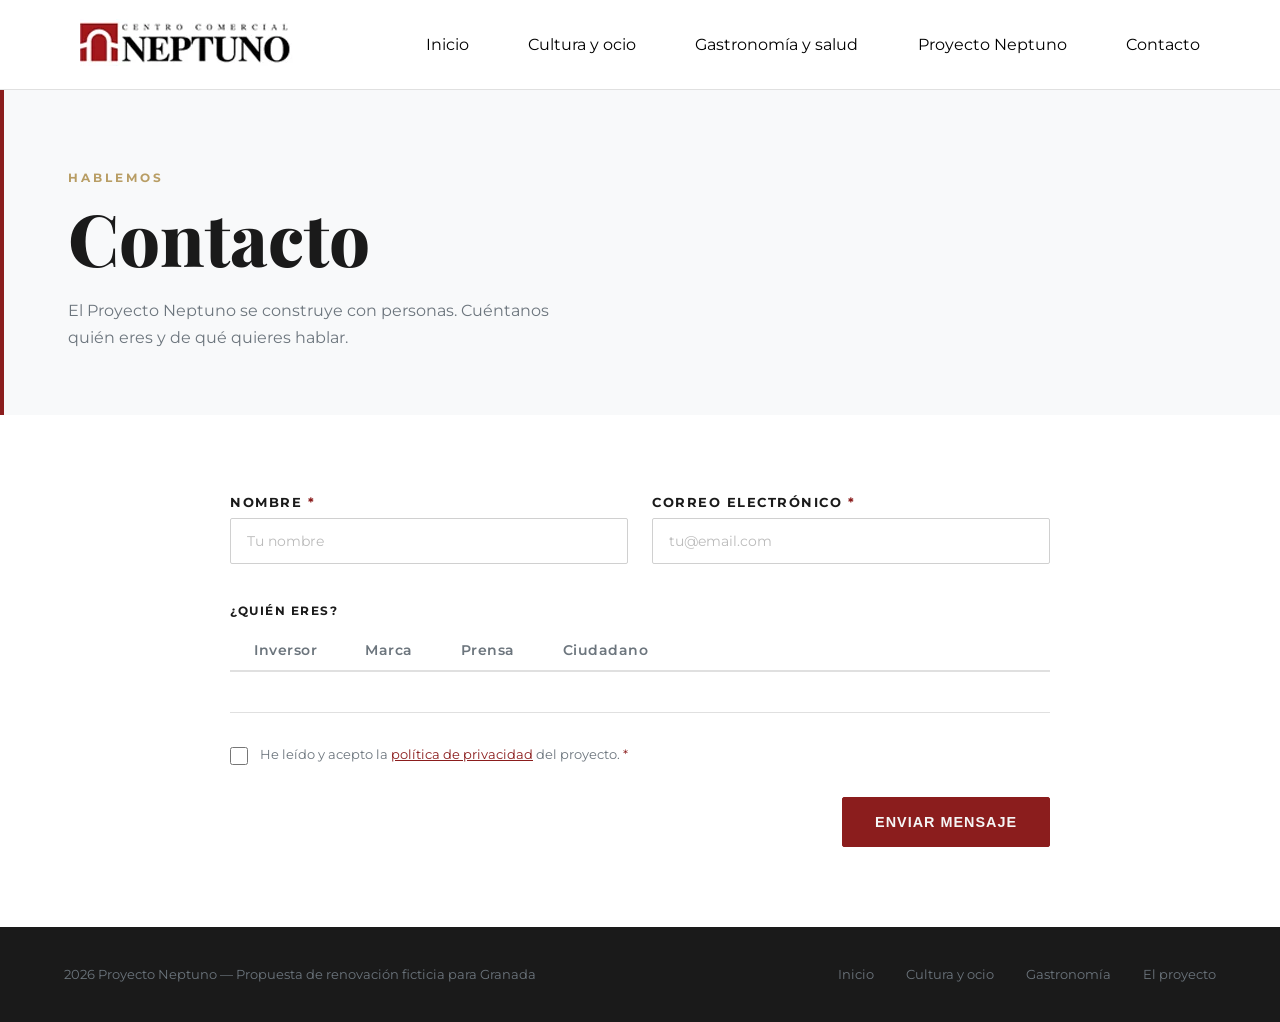
==== contact.html @ ade23c35 "Pagina de contacto terminada" ====
<!DOCTYPE html>
<html lang="es">
<head>
    <meta charset="UTF-8">
    <meta name="viewport" content="width=device-width, initial-scale=1.0">
    <title>Contacto — Proyecto Neptuno</title>
    <link rel="stylesheet" href="style.css">
</head>
<body>
    <header>
        <div>
            <a href="./index.html"><img src="./img/logo.png" alt="Logo CC Neptuno"></a>
        </div>

        <input type="checkbox" id="btn-menu">
        <label for="btn-menu" class="hamburger">
            <span class="line"></span>
            <span class="line"></span>
            <span class="line"></span>
        </label>

        <nav>
            <ul>
                <li><a href="./index.html">Inicio</a></li>
                <li><a href="./ocio.html">Cultura y ocio</a></li>
                <li><a href="./gastro.html">Gastronomía y salud</a></li>
                <li><a href="./arquitectura.html">Proyecto Neptuno</a></li>
                <li><a href="./contact.html" class="nav-active">Contacto</a></li>
            </ul>
        </nav>
    </header>

       <main>

        <!-- Cabecera de página -->
        <section class="page-hero">
            <span class="page-hero__label">Hablemos</span>
            <h1>Contacto</h1>
            <p>El Proyecto Neptuno se construye con personas. Cuéntanos quién eres y de qué quieres hablar.</p>
        </section>

        <!-- Sección de contacto -->
        <section class="contact-section">
            <div class="contact-wrapper">

                <form class="contact-form" action="#" method="POST">

                    <!-- CAMPOS COMUNES -->
                    <div class="common-fields">
                        <div class="form-row form-row--two">
                            <div class="form-group">
                                <label for="nombre">Nombre <span class="required">*</span></label>
                                <input type="text" id="nombre" name="nombre" placeholder="Tu nombre" required autocomplete="given-name">
                            </div>
                            <div class="form-group">
                                <label for="email">Correo electrónico <span class="required">*</span></label>
                                <input type="email" id="email" name="email" placeholder="tu@email.com" required autocomplete="email">
                            </div>
                        </div>
                    </div>

                    <!-- TÍTULO DE TABS -->
                    <div class="tabs-heading">
                        <span>¿Quién eres?</span>
                    </div>

                    <!--
                        RADIO INPUTS OCULTOS
                        Deben estar antes de las pestañas y los bloques de campos
                        para que el selector ~ (hermano siguiente) funcione.
                    -->
                    <input type="radio" id="p-inversor" name="perfil" value="inversor" class="radio-perfil">
                    <input type="radio" id="p-marca" name="perfil" value="marca" class="radio-perfil">
                    <input type="radio" id="p-prensa" name="perfil" value="prensa" class="radio-perfil">
                    <input type="radio" id="p-ciudadano" name="perfil" value="ciudadano" class="radio-perfil">

                    <!-- PESTAÑAS -->
                    <div class="profile-tabs">
                        <label for="p-inversor" class="tab">Inversor</label>
                        <label for="p-marca" class="tab">Marca</label>
                        <label for="p-prensa" class="tab">Prensa</label>
                        <label for="p-ciudadano" class="tab">Ciudadano</label>
                    </div>

                    <!-- CAMPOS INVERSOR -->
                    <div id="fields-inversor" class="profile-fields">
                        <div class="form-row form-row--two">
                            <div class="form-group">
                                <label for="inv-empresa">Empresa u organización</label>
                                <input type="text" id="inv-empresa" name="inv_empresa" placeholder="Nombre de la empresa">
                            </div>
                            <div class="form-group">
                                <label for="inv-cargo">Cargo</label>
                                <input type="text" id="inv-cargo" name="inv_cargo" placeholder="Tu rol en la empresa">
                            </div>
                        </div>
                        <div class="form-row">
                            <div class="form-group">
                                <label for="inv-rango">Rango de inversión estimada</label>
                                <div class="select-wrapper">
                                    <select id="inv-rango" name="inv_rango">
                                        <option value="" disabled selected>Selecciona un rango</option>
                                        <option value="menos500">Menos de 500.000 €</option>
                                        <option value="500k-2m">Entre 500.000 € y 2.000.000 €</option>
                                        <option value="mas2m">Más de 2.000.000 €</option>
                                        <option value="determinar">Por determinar</option>
                                    </select>
                                    <span class="select-arrow" aria-hidden="true">↓</span>
                                </div>
                            </div>
                        </div>
                        <div class="form-row">
                            <div class="form-group">
                                <label for="inv-mensaje">Mensaje</label>
                                <textarea id="inv-mensaje" name="inv_mensaje" rows="5" placeholder="Cuéntanos tu interés o las condiciones que buscas..."></textarea>
                            </div>
                        </div>
                    </div>

                    <!-- CAMPOS MARCA -->
                    <div id="fields-marca" class="profile-fields">
                        <div class="form-row form-row--two">
                            <div class="form-group">
                                <label for="mrc-negocio">Nombre del negocio</label>
                                <input type="text" id="mrc-negocio" name="mrc_negocio" placeholder="Nombre de tu marca o local">
                            </div>
                            <div class="form-group">
                                <label for="mrc-sector">Sector</label>
                                <div class="select-wrapper">
                                    <select id="mrc-sector" name="mrc_sector">
                                        <option value="" disabled selected>Selecciona un sector</option>
                                        <option value="hosteleria">Hostelería y restauración</option>
                                        <option value="retail">Retail y moda</option>
                                        <option value="cultura">Cultura y ocio</option>
                                        <option value="salud">Salud y bienestar</option>
                                        <option value="servicios">Servicios</option>
                                        <option value="otro">Otro</option>
                                    </select>
                                    <span class="select-arrow" aria-hidden="true">↓</span>
                                </div>
                            </div>
                        </div>
                        <div class="form-row">
                            <div class="form-group">
                                <label for="mrc-metros">Superficie aproximada necesaria (m²)</label>
                                <input type="number" id="mrc-metros" name="mrc_metros" placeholder="Ej: 120" min="0">
                            </div>
                        </div>
                        <div class="form-row">
                            <div class="form-group">
                                <label for="mrc-mensaje">Mensaje</label>
                                <textarea id="mrc-mensaje" name="mrc_mensaje" rows="5" placeholder="Cuéntanos qué tipo de espacio buscas y qué ofrecerías..."></textarea>
                            </div>
                        </div>
                    </div>

                    <!-- CAMPOS PRENSA -->
                    <div id="fields-prensa" class="profile-fields">
                        <div class="form-row form-row--two">
                            <div class="form-group">
                                <label for="prs-medio">Medio o publicación</label>
                                <input type="text" id="prs-medio" name="prs_medio" placeholder="Nombre del medio">
                            </div>
                            <div class="form-group">
                                <label for="prs-tipo">Tipo de cobertura</label>
                                <div class="select-wrapper">
                                    <select id="prs-tipo" name="prs_tipo">
                                        <option value="" disabled selected>Selecciona un tipo</option>
                                        <option value="reportaje">Reportaje</option>
                                        <option value="entrevista">Entrevista</option>
                                        <option value="documental">Documental</option>
                                        <option value="podcast">Podcast</option>
                                        <option value="otro">Otro</option>
                                    </select>
                                    <span class="select-arrow" aria-hidden="true">↓</span>
                                </div>
                            </div>
                        </div>
                        <div class="form-row">
                            <div class="form-group">
                                <label for="prs-mensaje">Ángulo o propuesta</label>
                                <textarea id="prs-mensaje" name="prs_mensaje" rows="5" placeholder="Explícanos desde qué perspectiva quieres cubrir el proyecto..."></textarea>
                            </div>
                        </div>
                    </div>

                    <!-- CAMPOS CIUDADANO -->
                    <div id="fields-ciudadano" class="profile-fields">
                        <div class="form-row">
                            <div class="form-group">
                                <label for="ciu-motivo">Motivo de contacto</label>
                                <div class="select-wrapper">
                                    <select id="ciu-motivo" name="ciu_motivo">
                                        <option value="" disabled selected>Selecciona un motivo</option>
                                        <option value="apoyo">Apoyo al proyecto</option>
                                        <option value="sugerencia">Sugerencia o idea</option>
                                        <option value="duda">Duda o pregunta</option>
                                        <option value="critica">Crítica o preocupación</option>
                                    </select>
                                    <span class="select-arrow" aria-hidden="true">↓</span>
                                </div>
                            </div>
                        </div>
                        <div class="form-row">
                            <div class="form-group">
                                <label for="ciu-mensaje">Tu mensaje</label>
                                <textarea id="ciu-mensaje" name="ciu_mensaje" rows="6" placeholder="Cuéntanos lo que piensas. Todas las voces importan en este proyecto."></textarea>
                            </div>
                        </div>
                    </div>

                    <!-- PIE DEL FORMULARIO -->
                    <div class="form-footer">
                        <div class="form-row form-row--checkbox">
                            <input type="checkbox" id="privacidad" name="privacidad" required>
                            <label for="privacidad">He leído y acepto la <a href="#">política de privacidad</a> del proyecto. <span class="required">*</span></label>
                        </div>
                        <div class="form-actions">
                            <button type="submit" class="btn btn-primary">Enviar mensaje</button>
                        </div>
                    </div>

                </form>

            </div>
        </section>

    </main>

    <footer class="site-footer">
        <div class="footer-inner">
            <p class="footer-copy">2026 Proyecto Neptuno — Propuesta de renovación ficticia para Granada</p>
            <nav class="footer-nav" aria-label="Navegación secundaria">
                <a href="./index.html">Inicio</a>
                <a href="./ocio.html">Cultura y ocio</a>
                <a href="./gastro.html">Gastronomía</a>
                <a href="./arquitectura.html">El proyecto</a>
            </nav>
        </div>
    </footer>

</body>
</html>
</body>
</html>
---- style.css ----
/* Fuentes: Playfair Display - títulos h1 y h2; Montserrat - cuerpo de la página*/
@import url('https://fonts.googleapis.com/css2?family=Montserrat:ital,wght@0,100..900;1,100..900&family=Playfair+Display:ital,wght@0,400..900;1,400..900&display=swap');

:root {
    /* Colores Principales (Identidad) */
    --color-primario: #8B1D1D;    /* Granate Corporativo (el arco) */
    --color-primario-claro: #A32A2A; /* Para hover y acentos secundarios */
    --color-secundario: #B89D64;  /* Dorado Champán (acentos premium) */
    --color-secundario-claro: #E5D1A4; /* Para hover y acentos secundarios */
    
    /* Colores de Superficie y Fondos */
    --bg-principal: #FFFFFF;      /* Blanco Puro (limpieza visual) */
    --bg-secundario: #F8F9FA;        /* Gris Humo (para separar secciones) */
    --bg-footer: #1A1A1A;         /* Negro Carbón (cierre sólido) */

    /* Colores de Texto */
    --texto-oscuro: #1A1A1A;        /* Títulos y párrafos importantes */
    --texto-claro: #F5F5F5;       /* Texto sobre fondos oscuros (footer) */
    --texto-muted: #6C757D;       /* Gris para detalles menos importantes */

    --transicion-suave: all 0.3s ease;
}

/* Reset */
* {
    margin: 0;
    padding: 0;
    box-sizing: border-box;
}
img {
    max-width: 100%;
}

/* Estilos generales */
body {
    font-family: 'Montserrat';
}


h1{
    font-family: 'Playfair Display', serif;
    font-weight: 800;
}

h2 {
    font-weight: 500;
}

/* ----------------------------------
   HEADER
---------------------------------- */
header {
    display: flex;
    justify-content: space-between;
    align-items: center;
    width: 100%;
    padding: 1rem 5%;
    position: sticky;
    top: 0;
    z-index: 1000;
    background-color: var(--bg-principal);
    height: 10vh;
    border-bottom: 1px solid #e0e0e0;
}
header nav {
    width: 70%;
}
header ul { 
    display: flex;
    justify-content: space-between;
    align-items: center;
}
header li {
    list-style: none;
}
header a {
    text-decoration: none;
    color: black;
    padding: 0.5rem 1rem;
}
/*MENU HAMBURGUESA HEADER*/
/* Escondemos el checkbox siempre */
#btn-menu {
    display: none;
}

/* Estilo de la hamburguesa */
.hamburger {
    display: none; /* Se oculta en escritorio */
    width: 30px;
    height: 20px;
    flex-direction: column;
    justify-content: space-between;
    z-index: 1001; /* Por encima de todo */
}

/* Dibujamos las 3 líneas */
.hamburger .line {
    display: block;
    width: 100%;
    height: 3px;
    background-color: #000;
    border-radius: 3px;
    transition: all 0.3s;
}
/* ----------------------------------
    SECCION DE BIENVENIDA - LANDING PAGE - index.html
---------------------------------- */
/* hero section */
#hero {
    background:
        /* linear-gradient(to top, rgba(0,0,0,0.8), rgba(0,0,0,0) 60%), */
        linear-gradient(to top, 
            rgba(0,0,0,0.9) 0%,    /* Fase 1: Casi negro en la base (máxima legibilidad para botones) */
            rgba(0,0,0,0.4) 60%,   /* Fase 2: Penumbra media a mitad de altura */
            rgba(0,0,0,0) 100%     /* Fase 3: Transparencia total arriba */
        ),
        url(./img/ccneptuno.webp);
    background-size: cover;
    background-position: center;

    display: flex;
    justify-content: center;
    align-items: flex-end;
    text-align: center;
    height: 90vh;
    padding-bottom: 8vh;
}

#hero .container {
    max-width: 900px;
    margin: 0 auto;
    padding: 0 20px;
}


#hero h1 {
    font-size: 6rem; 
    color: var(--texto-claro);
    margin: 2rem 0;
    text-shadow: 2px 2px 4px rgba(0,0,0,0.7); 
    letter-spacing: 2px;
    line-height: 1.2; /* Reduce el espacio por defecto por arriba para controlar mejor el margin */
}

#hero h2 {
    color: var(--color-secundario-claro);
    font-size: 1.1rem;
    margin: 0 auto;
    max-width: 60%;
    text-transform: uppercase;;
    letter-spacing: 2px; /* Espaciado entre caracteres*/
    line-height: 1.6; /* Interlineado */
    text-shadow: 2px 2px 4px rgba(0,0,0,0.7); 

}

/* CTA: call to action (botones) */
.cta {
    display: flex;
    justify-content: center;
    gap: 20px;
    margin-top: 1rem;
}
/* Uso una clase general btn, y luego clases individuales para el principal y secundario */
.btn {
    padding: 16px 32px;
    font-weight: 600;
    text-transform: uppercase;
    font-size: 0.9rem;
    letter-spacing: 1px;
    transition: var(--transicion-suave);
    cursor: pointer;
    border-radius: 2px;
    text-decoration: none;
    display: inline-block;
}

.btn-primary {
    background-color: var(--color-primario);
    color: var(--texto-claro);
    border: 1px solid var(--color-primario); /* con este detalle mantiene el pixel de mismo tamaño*/
}

.btn-primary:hover {
    background-color: var(--color-primario-claro);
    border-color: var(--color-primario-claro);
    transform: translateY(-3px);
}

.btn-secondary {
    color: var(--texto-claro);
    border: 1px solid var(--texto-claro);
}

.btn-secondary:hover {
    border-color: var(--color-secundario);
    background-color: var(--color-secundario);
    transform: translateY(-3px);
}



/* ----------------------------------
   SECCION DE CONTACTO contact.html
---------------------------------- */
/* ----------------------------------
   Page Hero
---------------------------------- */
.page-hero {
    background-color: var(--bg-secundario);
    border-left: 4px solid var(--color-primario);
    padding: 5rem 5% 4rem;
    min-height: 30vh;
    display: flex;
    flex-direction: column;
    justify-content: flex-end;
}

.page-hero__label {
    font-size: 0.75rem;
    font-weight: 700;
    letter-spacing: 3px;
    text-transform: uppercase;
    color: var(--color-secundario);
    margin-bottom: 1rem;
}

.page-hero h1 {
    font-size: 4.5rem;
    color: var(--texto-oscuro);
    line-height: 1;
    margin-bottom: 1.5rem;
}

.page-hero p {
    color: var(--texto-muted);
    font-size: 1rem;
    line-height: 1.7;
    max-width: 500px;
}

.contact-section {
    padding: 5rem 5%;
}

.contact-wrapper {
    max-width: 820px;
    margin: 0 auto;
}

/* ----------------------------------
   FORMULARIO BASE
---------------------------------- */
.form-row {
    margin-bottom: 1.5rem;
}

.form-row--two {
    display: grid;
    grid-template-columns: 1fr 1fr;
    gap: 1.5rem;
    margin-bottom: 1.5rem;
}

.form-group {
    display: flex;
    flex-direction: column;
    gap: 0.5rem;
}

.form-group label {
    font-size: 0.8rem;
    font-weight: 700;
    letter-spacing: 1.5px;
    text-transform: uppercase;
    color: var(--texto-oscuro);
}

/* El * del form */
.required {
    color: var(--color-primario);
}

.form-group input,
.form-group textarea,
.form-group select {
    width: 100%;
    padding: 0.8rem 1rem;
    border: 1px solid #d0d0d0;
    background-color: var(--bg-principal);
    font-family: 'Montserrat', sans-serif;
    font-size: 0.9rem;
    color: var(--texto-oscuro);
    border-radius: 2px;
    transition: var(--transicion-suave);
    outline: none; /* Elimino el contorno por defecto */
    appearance: none; /* Reseteo estilos de navegador */
    -webkit-appearance: none; /* Lo mismo, pero navegadores antiguos */
}

.form-group input::placeholder,
.form-group textarea::placeholder {
    color: #bbb;
}

.form-group input:focus,
.form-group textarea:focus,
.form-group select:focus {
    border-color: var(--color-primario);
    box-shadow: 0 0 0 3px rgba(139, 29, 29, 0.08);
}

.form-group textarea {
    resize: vertical;
    min-height: 130px;
}

.select-wrapper {
    position: relative;
}

.select-wrapper select {
    cursor: pointer;
    padding-right: 2.5rem;
}

.select-arrow {
    position: absolute;
    right: 1rem;
    top: 50%;
    transform: translateY(-50%);
    pointer-events: none;
    color: var(--color-primario);
    font-size: 0.8rem;
}

/* ----------------------------------
   RADIO INPUTS: siempre ocultos
---------------------------------- */
.radio-perfil {
    display: none;
}

/* ----------------------------------
   SEPARADOR DE TABS
---------------------------------- */
.tabs-heading {
    display: flex;
    align-items: center;
    gap: 1rem;
    margin: 2.5rem 0 0;
}

.tabs-heading span {
    font-size: 0.72rem;
    font-weight: 700;
    letter-spacing: 1.5px;
    text-transform: uppercase;
    color: var(--texto-oscuro);
}

/* ----------------------------------
   Pestañas de perfil
---------------------------------- */
.profile-tabs {
    display: flex;
    border-bottom: 2px solid #e0e0e0;
    margin-bottom: 2.5rem;
    margin-top: 0.75rem;
}

.tab {
    padding: 0.75rem 1.5rem;
    font-size: 0.85rem;
    font-weight: 600;
    color: var(--texto-muted);
    cursor: pointer;
    border-bottom: 2px solid transparent;
    margin-bottom: -2px; /* superpone el borde del contenedor */
    transition: var(--transicion-suave);
    letter-spacing: 0.5px;
}

.tab:hover {
    color: var(--texto-oscuro);
}

/* ----------------------------------
   BLOQUES DE CAMPOS POR PERFIL
   Por defecto todos ocultos
---------------------------------- */
.profile-fields {
    display: none;
}

/*
   Cuando un radio está :checked,
   usando ~ seleccionamos su bloque correspondiente
   que es hermano posterior en el DOM (el arbol de jerarquía por decirlo así).
   También activamos el estilo de la pestaña correcta
   a través del label cuyo atributo for coincide.
*/

#p-inversor:checked  ~ .profile-tabs label[for="p-inversor"],
#p-marca:checked     ~ .profile-tabs label[for="p-marca"],
#p-prensa:checked    ~ .profile-tabs label[for="p-prensa"],
#p-ciudadano:checked ~ .profile-tabs label[for="p-ciudadano"] {
    color: var(--color-primario);
    border-bottom-color: var(--color-primario);
}

#p-inversor:checked  ~ #fields-inversor  { display: block; }
#p-marca:checked     ~ #fields-marca     { display: block; }
#p-prensa:checked    ~ #fields-prensa    { display: block; }
#p-ciudadano:checked ~ #fields-ciudadano { display: block; }

/* ----------------------------------
   Pie de formulario
---------------------------------- */
.form-footer {
    margin-top: 2rem;
    padding-top: 2rem;
    border-top: 1px solid #e0e0e0;
}

.form-row--checkbox {
    display: flex;
    align-items: flex-start;
    gap: 0.75rem;
    margin-bottom: 2rem;
}

.form-row--checkbox input[type="checkbox"] {
    width: 18px;
    height: 18px;
    flex-shrink: 0;
    margin-top: 2px;
    accent-color: var(--color-primario);
    cursor: pointer;
}

.form-row--checkbox label {
    font-size: 0.82rem;
    color: var(--texto-muted);
    line-height: 1.5;
    cursor: pointer;
    text-transform: none;
    letter-spacing: 0;
    font-weight: 400;
}

.form-row--checkbox a {
    color: var(--color-primario);
    text-decoration: underline;
}

.form-actions {
    display: flex;
    justify-content: flex-end;
}

/* ----------------------------------
   FOOTER
---------------------------------- */
.site-footer {
    background-color: var(--bg-footer);
    padding: 2.5rem 5%;
}

.footer-inner {
    max-width: 1200px;
    margin: 0 auto;
    display: flex;
    justify-content: space-between;
    align-items: center;
    flex-wrap: wrap;
    gap: 1rem;
}

.footer-copy {
    font-size: 0.8rem;
    color: var(--texto-muted);
}

.footer-nav {
    display: flex;
    gap: 2rem;
}

.footer-nav a {
    font-size: 0.8rem;
    color: var(--texto-muted);
    text-decoration: none;
    transition: var(--transicion-suave);
}

.footer-nav a:hover {
    color: var(--color-secundario);
}
    

/* ----------------------------------
   Responsive
---------------------------------- */

@media (max-width: 576px) {
/*
index hero: h1 - 2-2.5 rem,  maxwidth -> 90-100%, botones pasan a horizontal

*/
    #hero h1 {
        font-size: 2.5rem;
    }
    #hero h2 {
        max-width: 90%;
        font-size: 0.9rem;
    }
    .cta {
        flex-direction: column;
        gap: 10px;
    }


    /* Mostramos la hamburguesa */
    .hamburger {
        display: flex;
    }
    /* Escondemos el menú original y lo preparamos como panel */
    header nav {
        position: fixed;
        top: 10vh; /* Altura del header */
        left: -100%; /* Lo mandamos a la izquierda fuera de la vista */
        width: 100%;
        height: 45vh; /* Altura perfecta para mostrar los list item */
        background-color: var(--bg-secundario); /* O tu color de fondo */
        transition: all 0.4s ease;
        display: block; /* Aseguramos que no herede el display:none si lo tuviera */
        border-bottom: 1px solid #e0e0e0;
    }
    /* Lista de enlaces vertical */
    header ul {
        flex-direction: column;
        justify-content: space-evenly;
        height: 100%; /* ul ocupa el 100% del nav */
    }
    /* CUANDO HACES CLICK: El menú entra */
    #btn-menu:checked ~ nav {
        left: 0;
    } 
    
    /* Formulario */
    .form-row--two {
        grid-template-columns: 1fr;
    }

    .profile-tabs {
        display: grid;
        grid-template-columns: 1fr 1fr;
    }

    .tab {
        text-align: center;
        border-bottom: none;
        border: 1px solid #e0e0e0;
        padding: 0.75rem;
    }
}
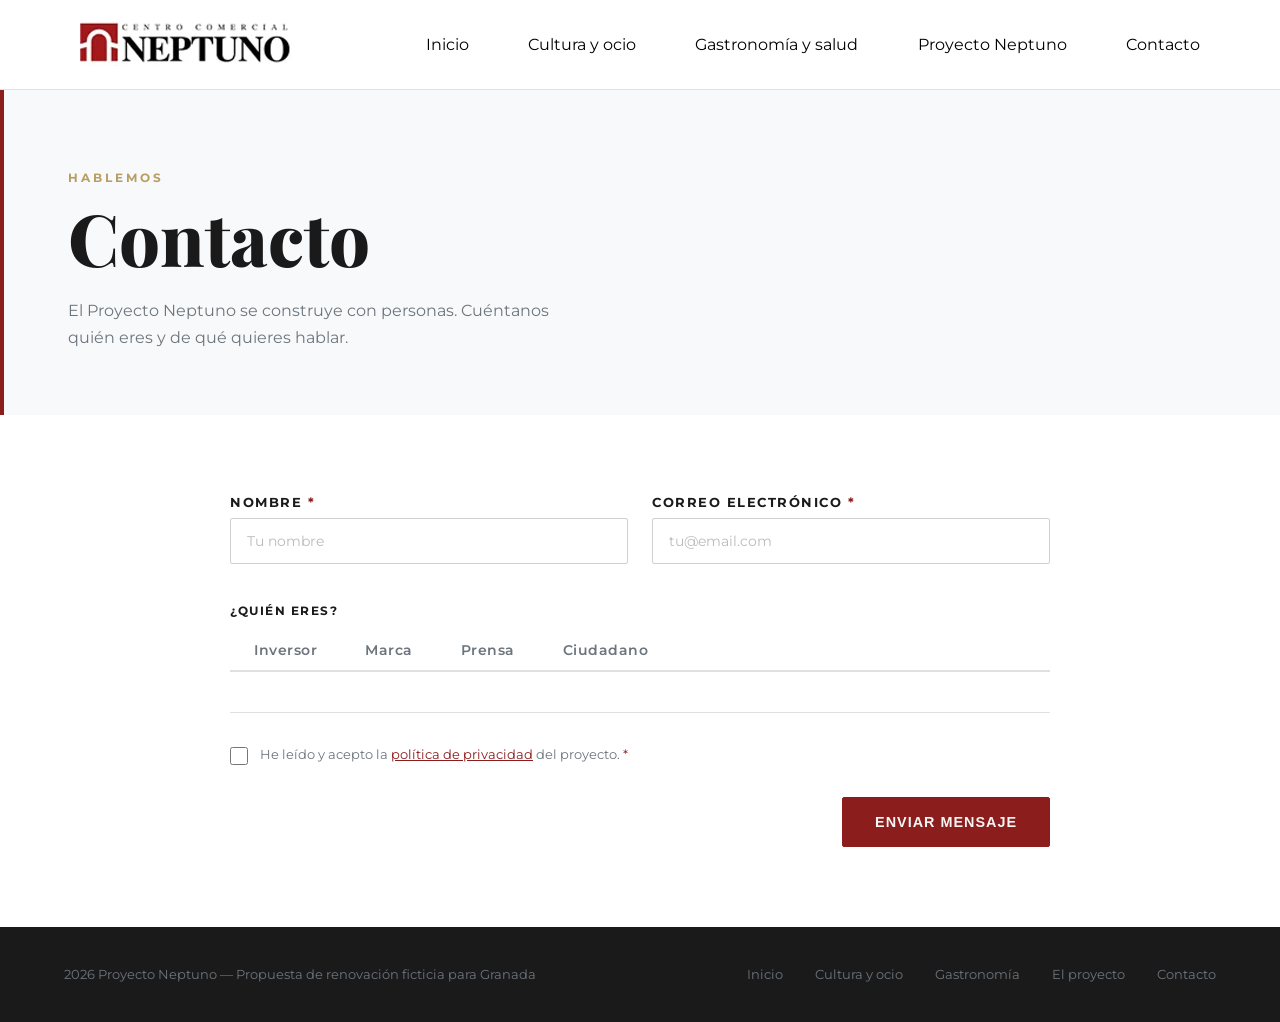
==== commit 68f6dac2: "update" ====
--- a/contact.html
+++ b/contact.html
@@ -227,7 +227,7 @@
 
     </main>
 
-    <footer class="site-footer">
+    <footer>
         <div class="footer-inner">
             <p class="footer-copy">2026 Proyecto Neptuno — Propuesta de renovación ficticia para Granada</p>
             <nav class="footer-nav" aria-label="Navegación secundaria">
@@ -235,6 +235,7 @@
                 <a href="./ocio.html">Cultura y ocio</a>
                 <a href="./gastro.html">Gastronomía</a>
                 <a href="./arquitectura.html">El proyecto</a>
+                <a href="./contact.html">Contacto</a>
             </nav>
         </div>
     </footer>
--- a/style.css
+++ b/style.css
@@ -179,7 +179,7 @@
 .btn-primary {
     background-color: var(--color-primario);
     color: var(--texto-claro);
-    border: 1px solid var(--color-primario); /* con este detalle mantiene el pixel de mismo tamaño*/
+    border: 1px solid var(--color-primario); /* con este detalle mantiene el mismo tamaño*/
 }
 
 .btn-primary:hover {
@@ -463,7 +463,7 @@
 /* ----------------------------------
    FOOTER
 ---------------------------------- */
-.site-footer {
+footer {
     background-color: var(--bg-footer);
     padding: 2.5rem 5%;
 }
@@ -503,7 +503,6 @@
 /* ----------------------------------
    Responsive
 ---------------------------------- */
-
 @media (max-width: 576px) {
 /*
 index hero: h1 - 2-2.5 rem,  maxwidth -> 90-100%, botones pasan a horizontal
@@ -522,6 +521,27 @@
     }
 
 
+    
+    
+    /* Formulario */
+    .form-row--two {
+        grid-template-columns: 1fr;
+    }
+
+    .profile-tabs {
+        display: grid;
+        grid-template-columns: 1fr 1fr;
+    }
+
+    .tab {
+        text-align: center;
+        border-bottom: none;
+        border: 1px solid #e0e0e0;
+        padding: 0.75rem;
+    }
+}
+
+@media (max-width: 768px) {
     /* Mostramos la hamburguesa */
     .hamburger {
         display: flex;
@@ -548,21 +568,4 @@
     #btn-menu:checked ~ nav {
         left: 0;
     } 
-    
-    /* Formulario */
-    .form-row--two {
-        grid-template-columns: 1fr;
-    }
-
-    .profile-tabs {
-        display: grid;
-        grid-template-columns: 1fr 1fr;
-    }
-
-    .tab {
-        text-align: center;
-        border-bottom: none;
-        border: 1px solid #e0e0e0;
-        padding: 0.75rem;
-    }
 }
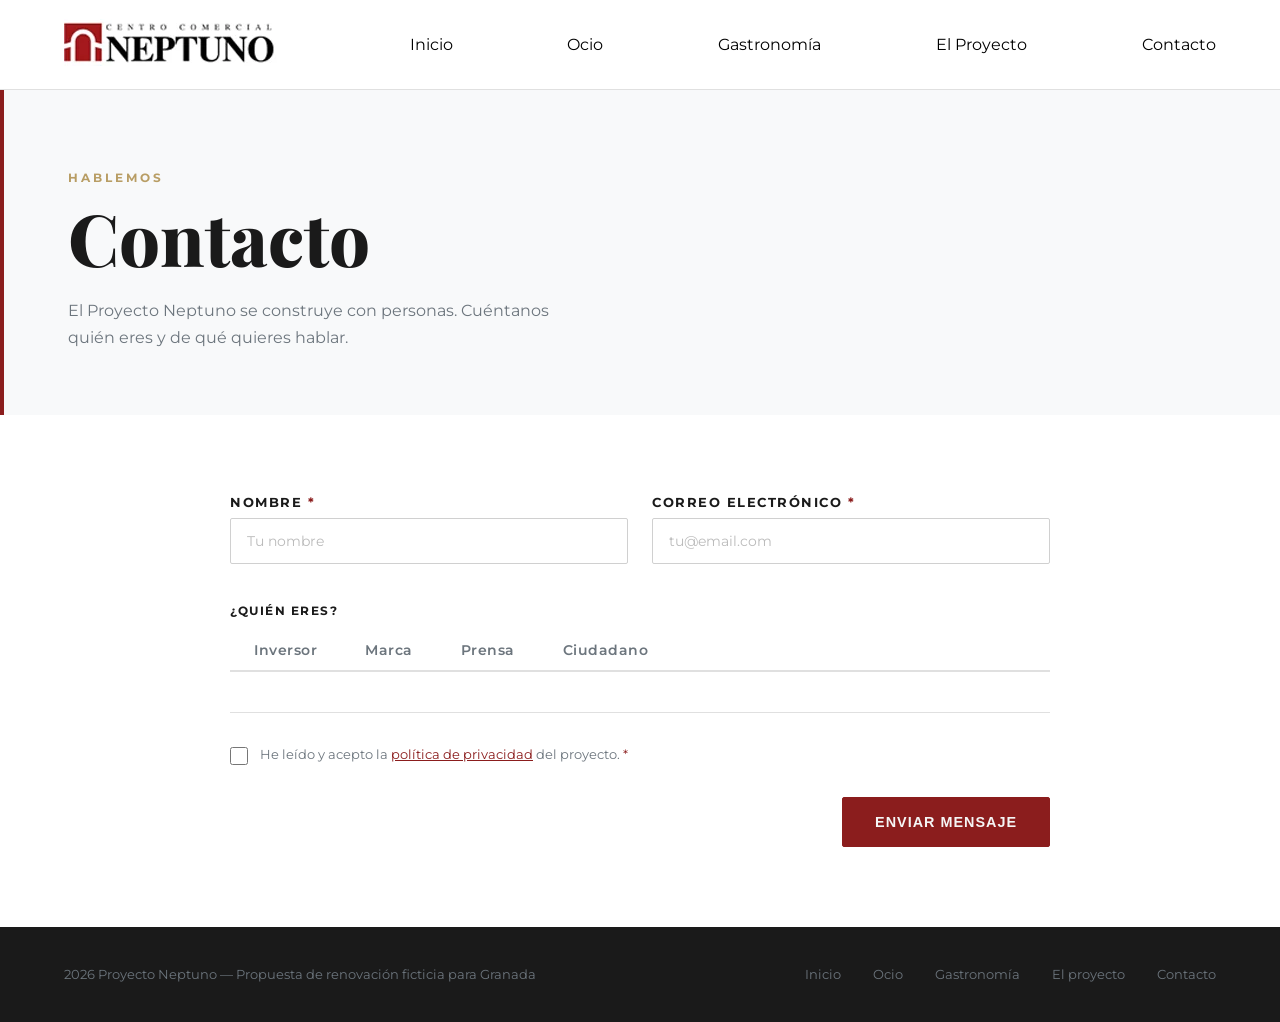
==== commit ba613120: "Header & footer fixed" ====
--- a/contact.html
+++ b/contact.html
@@ -22,10 +22,10 @@
         <nav>
             <ul>
                 <li><a href="./index.html">Inicio</a></li>
-                <li><a href="./ocio.html">Cultura y ocio</a></li>
-                <li><a href="./gastro.html">Gastronomía y salud</a></li>
-                <li><a href="./arquitectura.html">Proyecto Neptuno</a></li>
-                <li><a href="./contact.html" class="nav-active">Contacto</a></li>
+                <li><a href="./ocio.html">Ocio</a></li>
+                <li><a href="./gastro.html">Gastronomía</a></li>
+                <li><a href="./arquitectura.html">El Proyecto</a></li>
+                <li><a href="./contact.html">Contacto</a></li>
             </ul>
         </nav>
     </header>
@@ -43,7 +43,7 @@
         <section class="contact-section">
             <div class="contact-wrapper">
 
-                <form class="contact-form" action="#" method="POST">
+                <form action="#" method="POST">
 
                     <!-- CAMPOS COMUNES -->
                     <div class="common-fields">
@@ -232,7 +232,7 @@
             <p class="footer-copy">2026 Proyecto Neptuno — Propuesta de renovación ficticia para Granada</p>
             <nav class="footer-nav" aria-label="Navegación secundaria">
                 <a href="./index.html">Inicio</a>
-                <a href="./ocio.html">Cultura y ocio</a>
+                <a href="./ocio.html">Ocio</a>
                 <a href="./gastro.html">Gastronomía</a>
                 <a href="./arquitectura.html">El proyecto</a>
                 <a href="./contact.html">Contacto</a>
--- a/style.css
+++ b/style.css
@@ -52,6 +52,7 @@
 header {
     display: flex;
     justify-content: space-between;
+    gap: 1rem;
     align-items: center;
     width: 100%;
     padding: 1rem 5%;
@@ -76,7 +77,6 @@
 header a {
     text-decoration: none;
     color: black;
-    padding: 0.5rem 1rem;
 }
 /*MENU HAMBURGUESA HEADER*/
 /* Escondemos el checkbox siempre */
